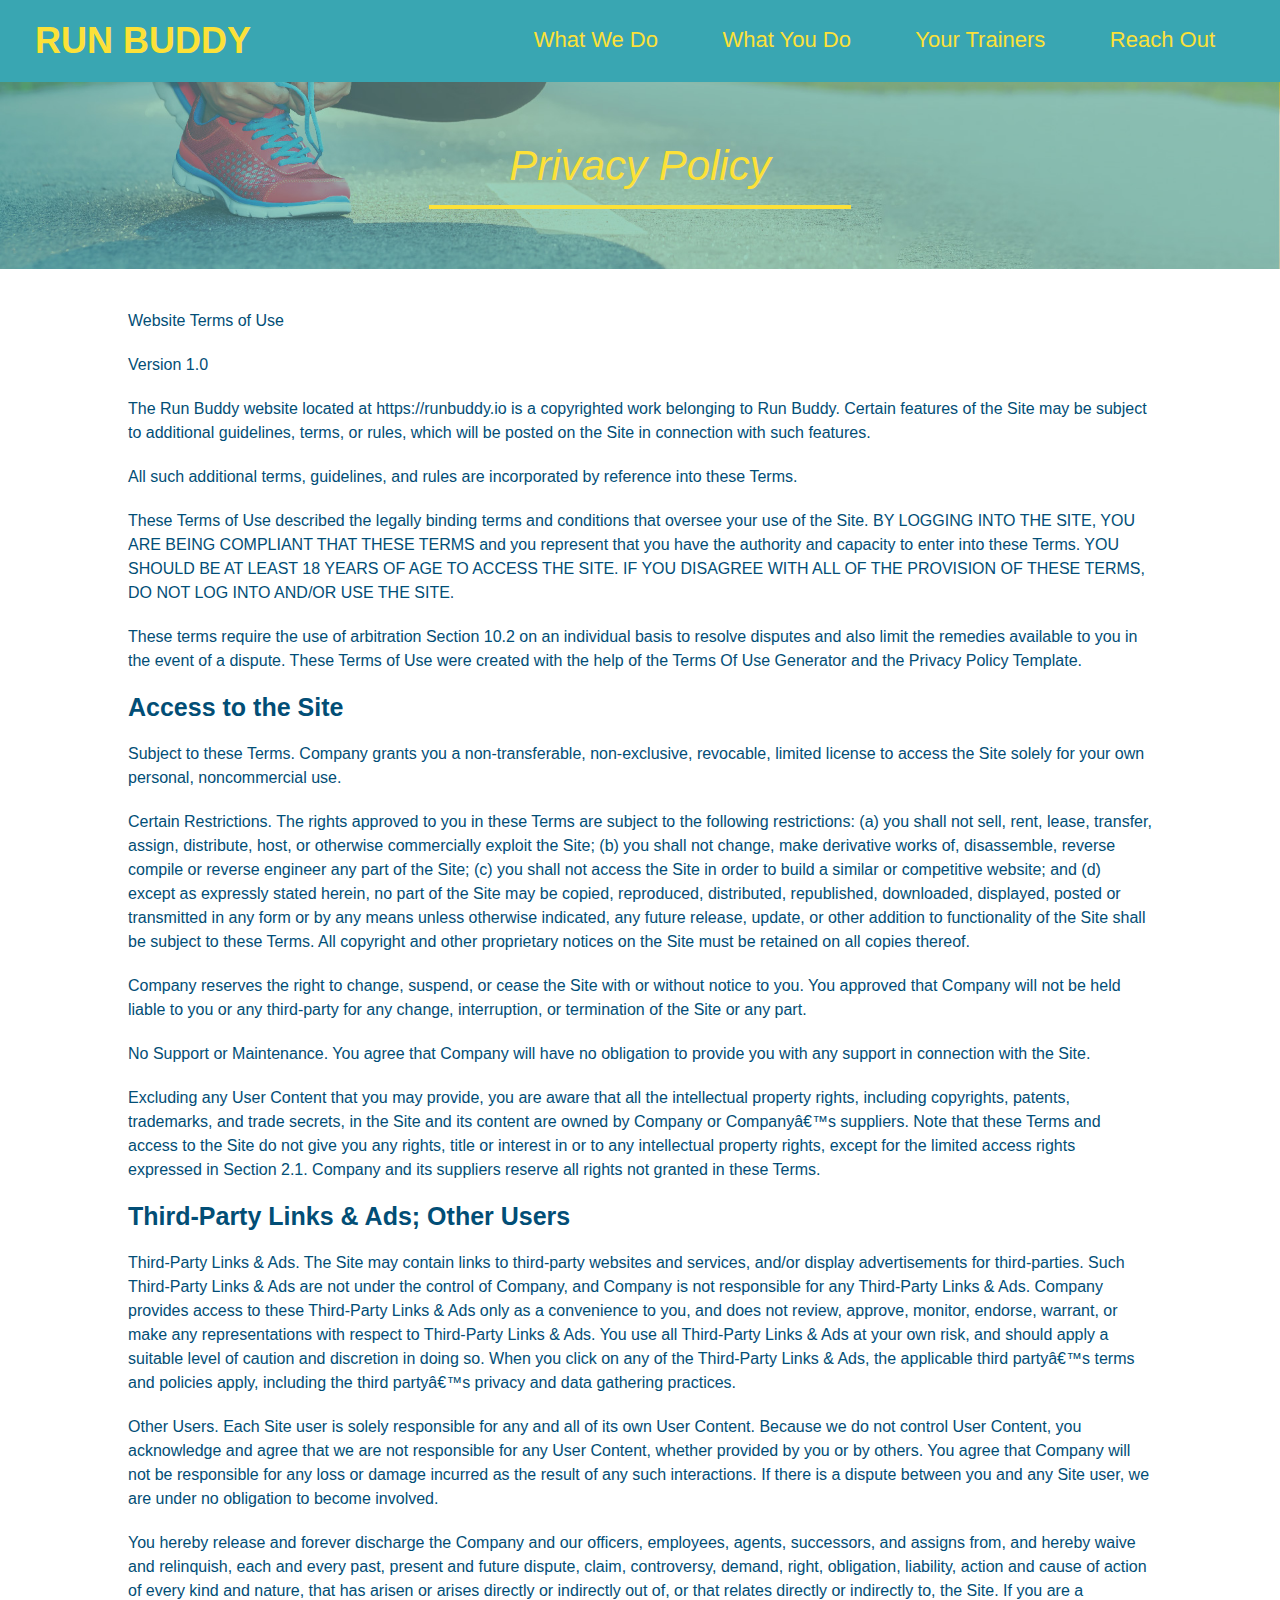
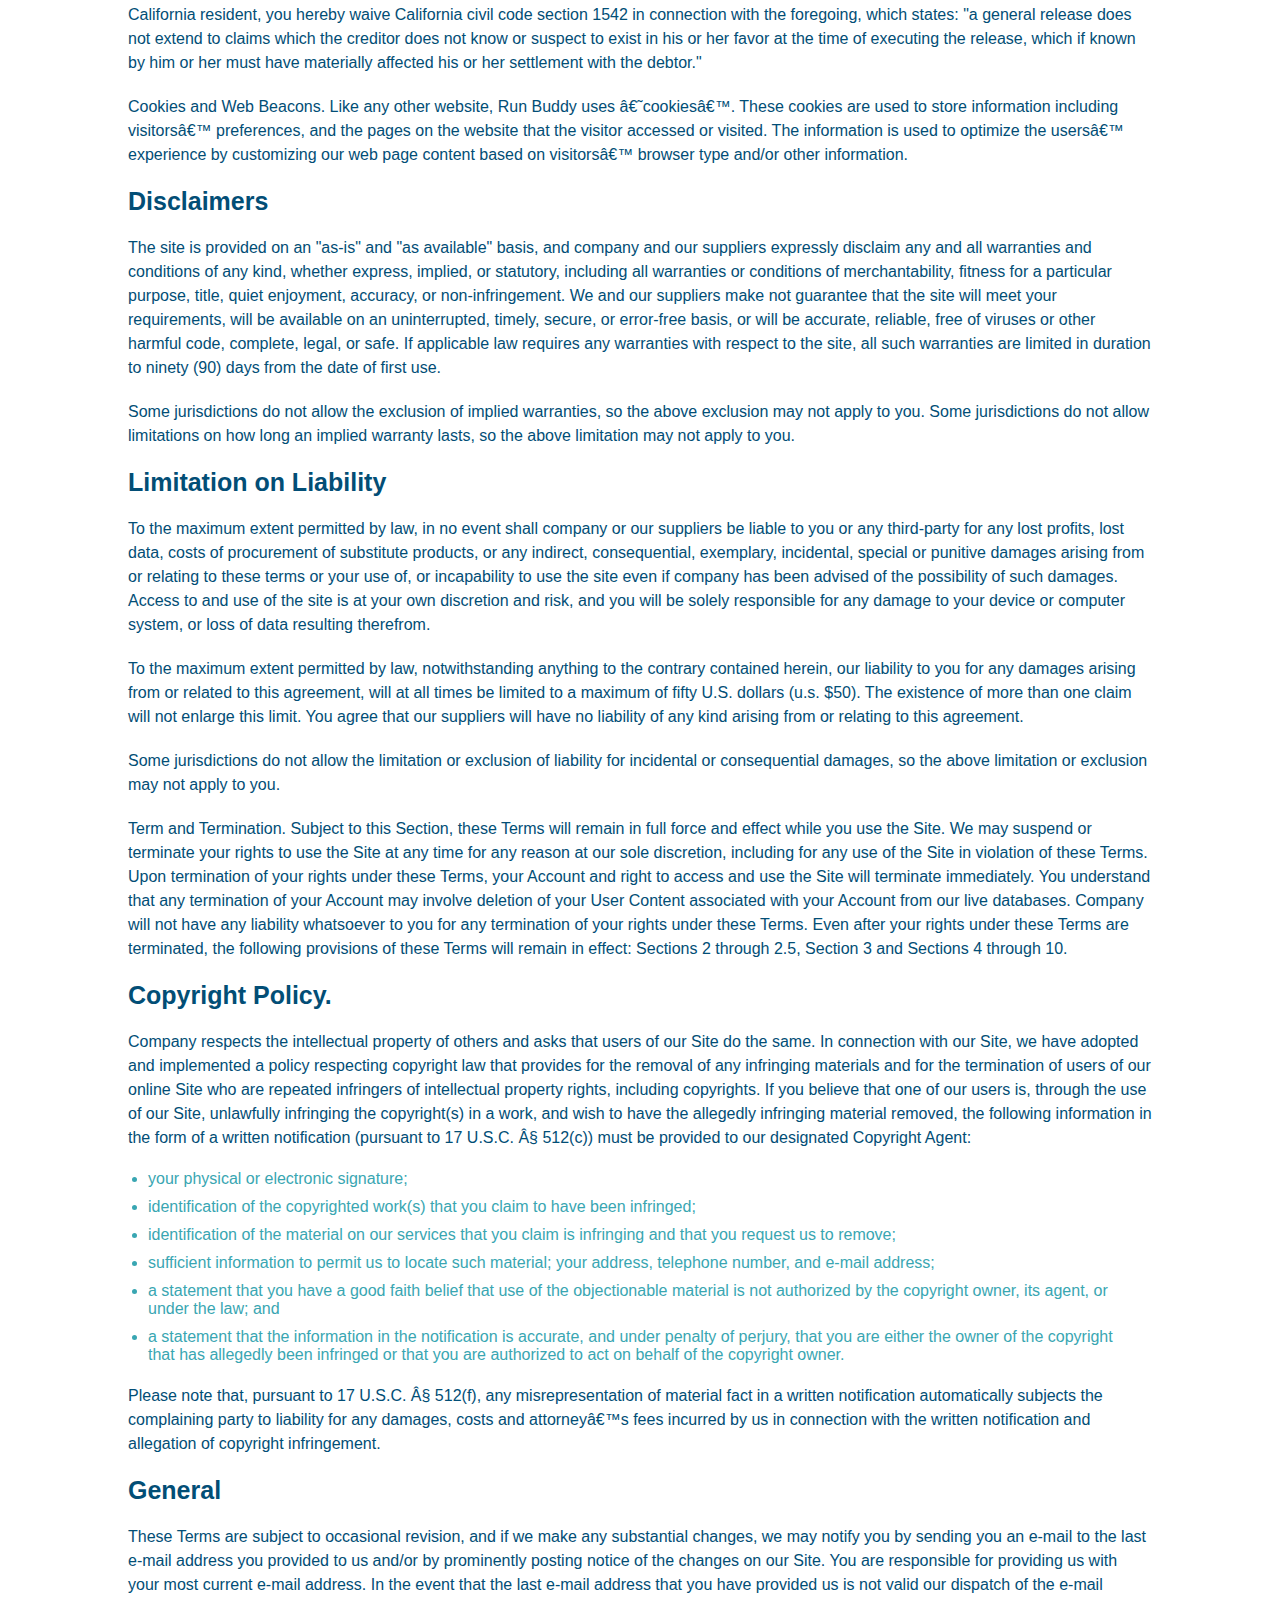
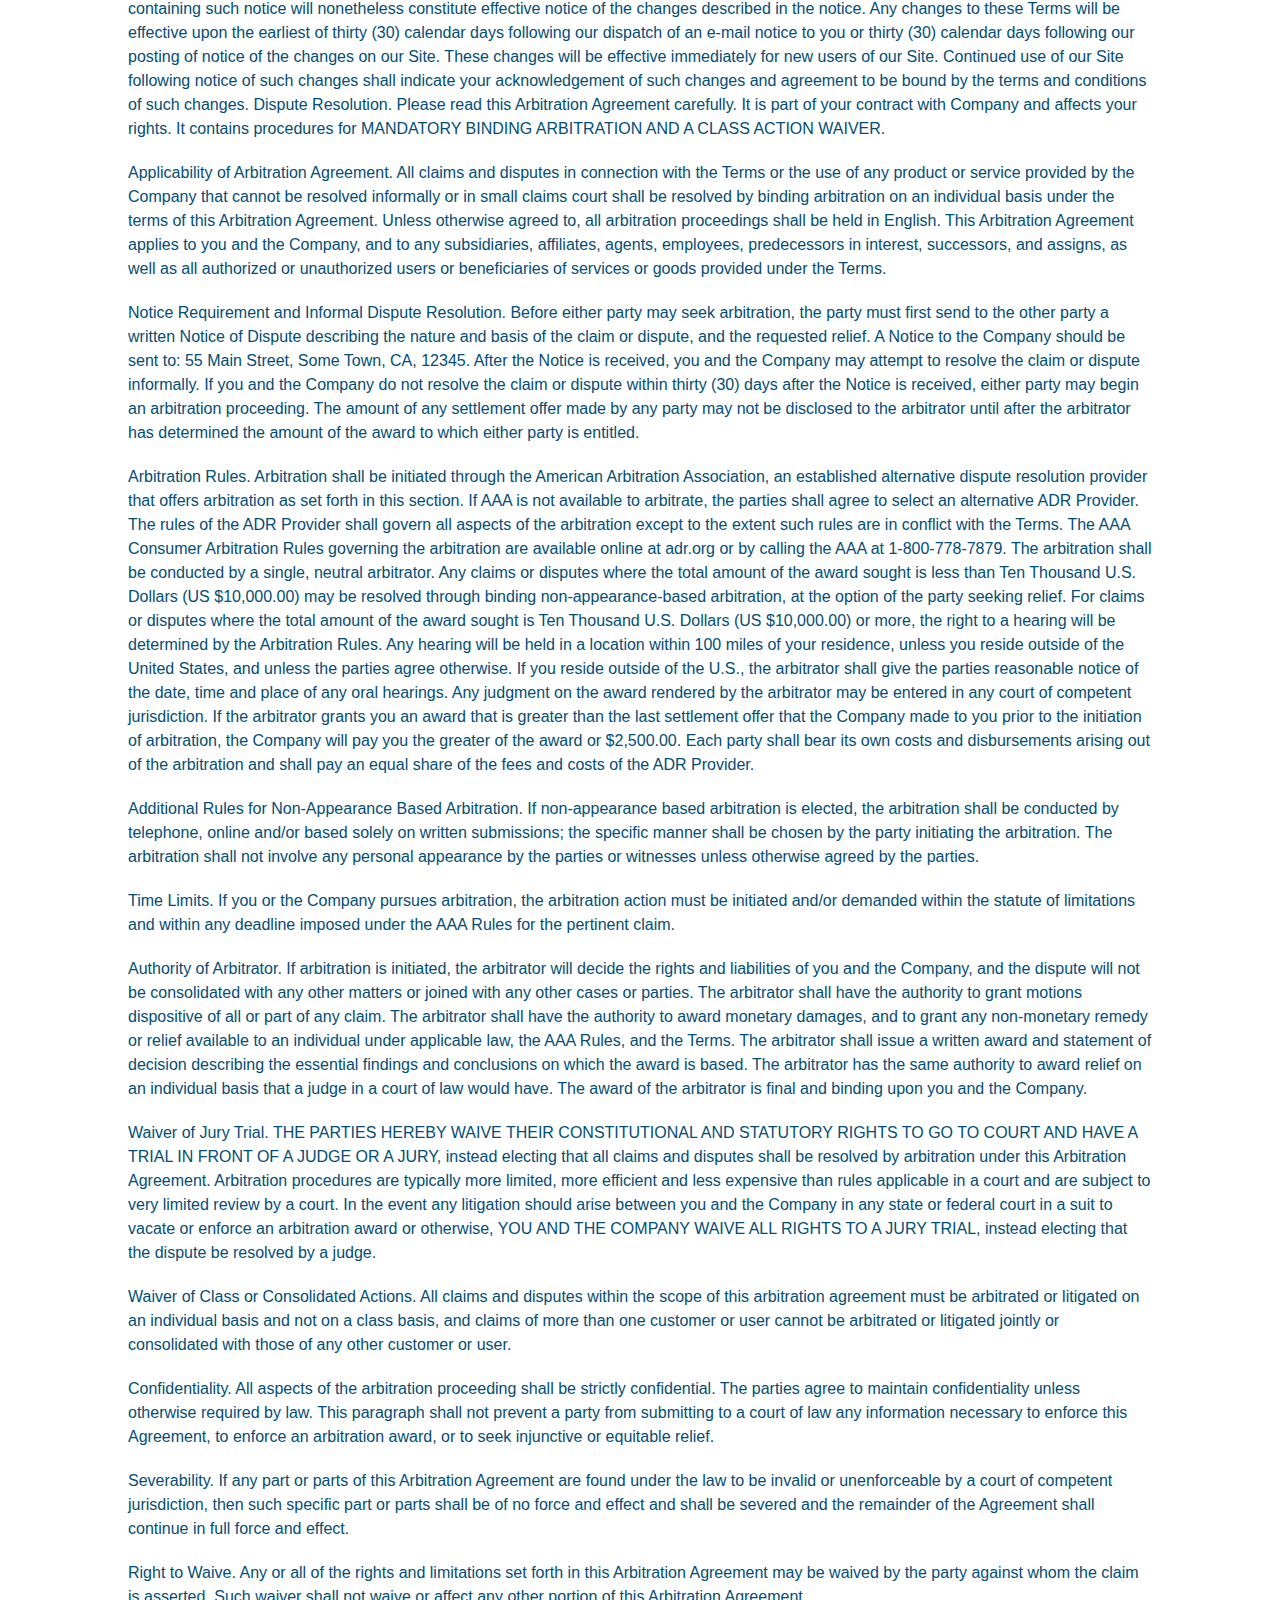
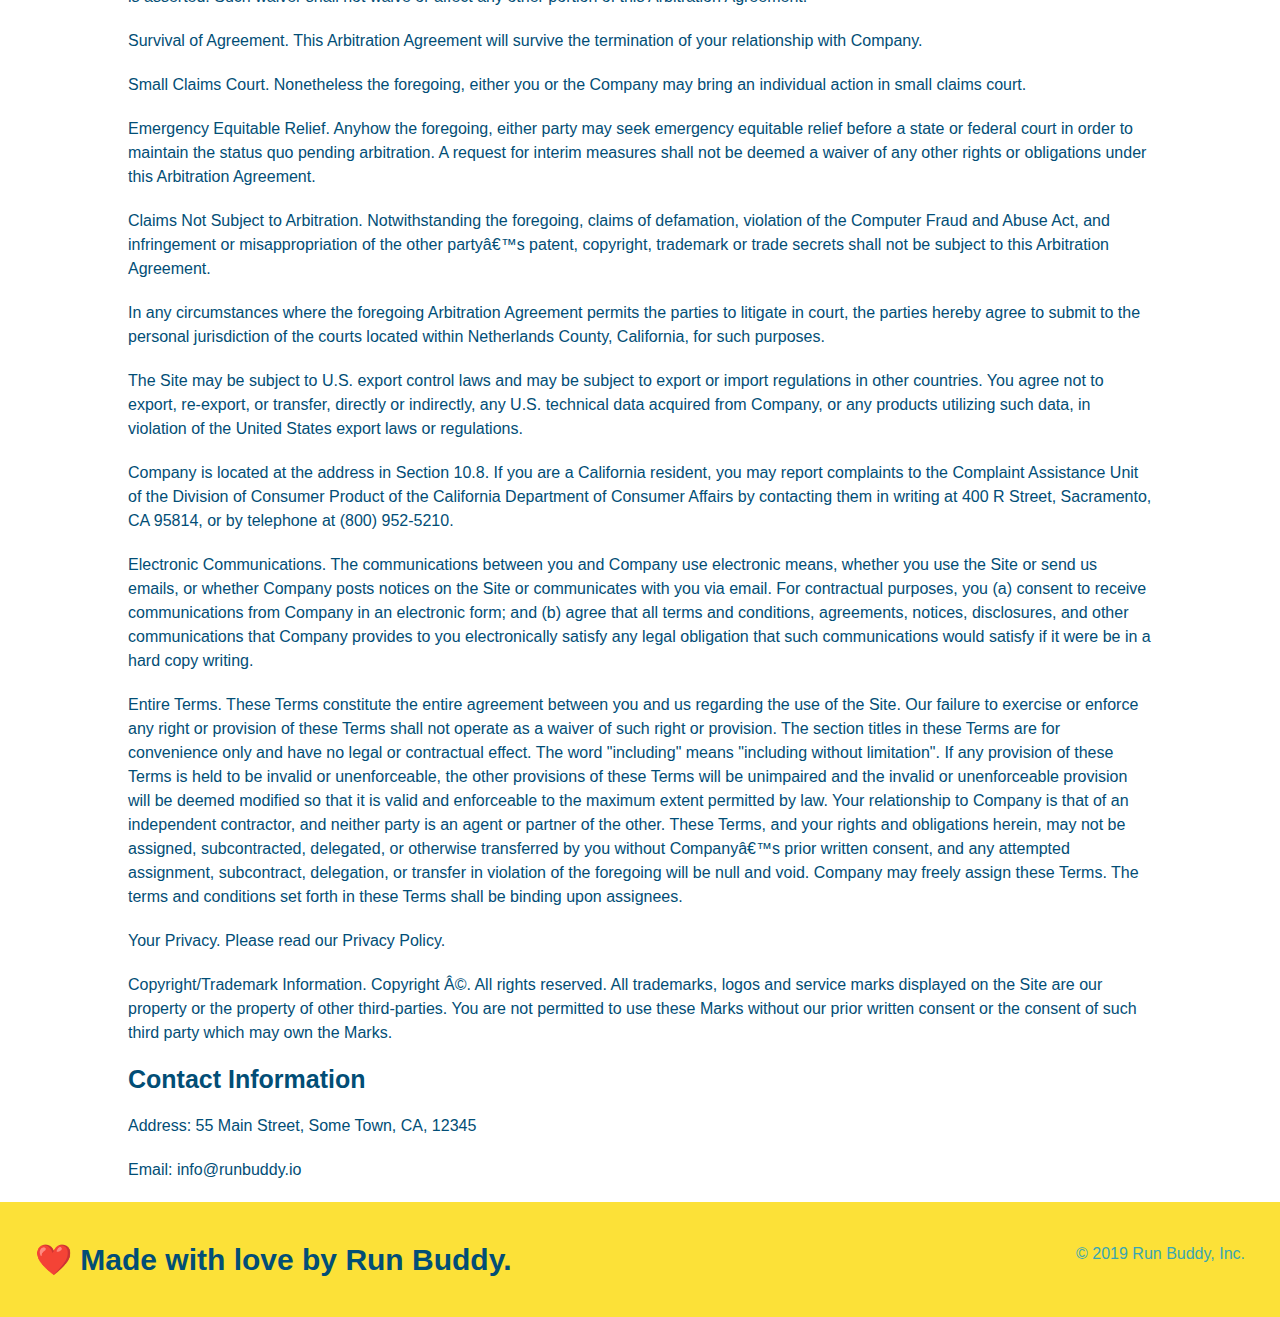
==== privacy-policy.html @ 1a127cd7 "project update with second page and style sheet" ====
<!DOCTYPE html>
<html lang="en">
  <head>
    <meta charset="UTF-8" />
    <title>Privacy Policy - Run Buddy</title>
    <link rel="stylesheet" href="./assets/css/style.css" />
    <link rel="stylesheet" href="./assets/css/secondary-style.css" />
  </head>
  <body>
    <!-- Header -->
    <header>
        <h1>
            <a href="/">RUN BUDDY</a>
        </h1>
        <nav>
          <ul>
            <li>
              <a href="./index.html#what-we-do">What We Do</a>
            </li>
            <li>
              <a href="./index.html#what-you-do">What You Do</a>
            </li>
            <li>
              <a href="./index.html#your-trainers">Your Trainers</a>
            </li>
            <li>
              <a href="./index.html#reach-out">Reach Out</a>
            </li>
          </ul>
        </nav>
    </header>
    <section class="hero">
        <h2 class="page-title">
            Privacy Policy
        </h2>
    </section>
    <article class="secondary-content">
        
      <p>
        Website Terms of Use
      </p>

      <p>
        Version 1.0
      </p>

      <p>
        The Run Buddy website located at https://runbuddy.io is a copyrighted work belonging to Run Buddy. Certain
        features of the Site may be subject to additional guidelines, terms, or rules, which will be posted on the Site
        in connection with such features.
      </p>

      <p>
        All such additional terms, guidelines, and rules are incorporated by reference into these Terms.
      </p>

      <p>
        These Terms of Use described the legally binding terms and conditions that oversee your use of the Site. BY
        LOGGING INTO THE SITE, YOU ARE BEING COMPLIANT THAT THESE TERMS and you represent that you have the authority
        and capacity to enter into these Terms. YOU SHOULD BE AT LEAST 18 YEARS OF AGE TO ACCESS THE SITE. IF YOU
        DISAGREE WITH ALL OF THE PROVISION OF THESE TERMS, DO NOT LOG INTO AND/OR USE THE SITE.
      </p>

      <p>
        These terms require the use of arbitration Section 10.2 on an individual basis to resolve disputes and also
        limit the remedies available to you in the event of a dispute. These Terms of Use were created with the help of
        the Terms Of Use Generator and the Privacy Policy Template.
      </p>

      <h3>
        Access to the Site
      </h3>

      <p>
        Subject to these Terms. Company grants you a non-transferable, non-exclusive, revocable, limited license to
        access the Site solely for your own personal, noncommercial use.
      </p>

      <p>
        Certain Restrictions. The rights approved to you in these Terms are subject to the following restrictions: (a)
        you shall not sell, rent, lease, transfer, assign, distribute, host, or otherwise commercially exploit the Site;
        (b) you shall not change, make derivative works of, disassemble, reverse compile or reverse engineer any part of
        the Site; (c) you shall not access the Site in order to build a similar or competitive website; and (d) except
        as expressly stated herein, no part of the Site may be copied, reproduced, distributed, republished, downloaded,
        displayed, posted or transmitted in any form or by any means unless otherwise indicated, any future release,
        update, or other addition to functionality of the Site shall be subject to these Terms. All copyright and other
        proprietary notices on the Site must be retained on all copies thereof.
      </p>

      <p>
        Company reserves the right to change, suspend, or cease the Site with or without notice to you. You approved
        that Company will not be held liable to you or any third-party for any change, interruption, or termination of
        the Site or any part.
      </p>

      <p>
        No Support or Maintenance. You agree that Company will have no obligation to provide you with any support in
        connection with the Site.
      </p>

      <p>
        Excluding any User Content that you may provide, you are aware that all the intellectual property rights,
        including copyrights, patents, trademarks, and trade secrets, in the Site and its content are owned by Company
        or Companyâ€™s suppliers. Note that these Terms and access to the Site do not give you any rights, title or
        interest in or to any intellectual property rights, except for the limited access rights expressed in Section
        2.1. Company and its suppliers reserve all rights not granted in these Terms.
      </p>

      <h3>
        Third-Party Links & Ads; Other Users
      </h3>

      <p>
        Third-Party Links & Ads. The Site may contain links to third-party websites and services, and/or display
        advertisements for third-parties. Such Third-Party Links & Ads are not under the control of Company, and Company
        is not responsible for any Third-Party Links & Ads. Company provides access to these Third-Party Links & Ads
        only as a convenience to you, and does not review, approve, monitor, endorse, warrant, or make any
        representations with respect to Third-Party Links & Ads. You use all Third-Party Links & Ads at your own risk,
        and should apply a suitable level of caution and discretion in doing so. When you click on any of the
        Third-Party Links & Ads, the applicable third partyâ€™s terms and policies apply, including the third partyâ€™s
        privacy and data gathering practices.
      </p>

      <p>
        Other Users. Each Site user is solely responsible for any and all of its own User Content. Because we do not
        control User Content, you acknowledge and agree that we are not responsible for any User Content, whether
        provided by you or by others. You agree that Company will not be responsible for any loss or damage incurred as
        the result of any such interactions. If there is a dispute between you and any Site user, we are under no
        obligation to become involved.
      </p>

      <p>
        You hereby release and forever discharge the Company and our officers, employees, agents, successors, and
        assigns from, and hereby waive and relinquish, each and every past, present and future dispute, claim,
        controversy, demand, right, obligation, liability, action and cause of action of every kind and nature, that has
        arisen or arises directly or indirectly out of, or that relates directly or indirectly to, the Site. If you are
        a California resident, you hereby waive California civil code section 1542 in connection with the foregoing,
        which states: "a general release does not extend to claims which the creditor does not know or suspect to exist
        in his or her favor at the time of executing the release, which if known by him or her must have materially
        affected his or her settlement with the debtor."
      </p>

      <p>
        Cookies and Web Beacons. Like any other website, Run Buddy uses â€˜cookiesâ€™. These cookies are used to store
        information including visitorsâ€™ preferences, and the pages on the website that the visitor accessed or visited.
        The information is used to optimize the usersâ€™ experience by customizing our web page content based on visitorsâ€™
        browser type and/or other information.
      </p>

      <h3>
        Disclaimers
      </h3>

      <p>
        The site is provided on an "as-is" and "as available" basis, and company and our suppliers expressly disclaim
        any and all warranties and conditions of any kind, whether express, implied, or statutory, including all
        warranties or conditions of merchantability, fitness for a particular purpose, title, quiet enjoyment, accuracy,
        or non-infringement. We and our suppliers make not guarantee that the site will meet your requirements, will be
        available on an uninterrupted, timely, secure, or error-free basis, or will be accurate, reliable, free of
        viruses or other harmful code, complete, legal, or safe. If applicable law requires any warranties with respect
        to the site, all such warranties are limited in duration to ninety (90) days from the date of first use.
      </p>

      <p>
        Some jurisdictions do not allow the exclusion of implied warranties, so the above exclusion may not apply to
        you. Some jurisdictions do not allow limitations on how long an implied warranty lasts, so the above limitation
        may not apply to you.
      </p>

      <h3>
        Limitation on Liability
      </h3>

      <p>
        To the maximum extent permitted by law, in no event shall company or our suppliers be liable to you or any
        third-party for any lost profits, lost data, costs of procurement of substitute products, or any indirect,
        consequential, exemplary, incidental, special or punitive damages arising from or relating to these terms or
        your use of, or incapability to use the site even if company has been advised of the possibility of such
        damages. Access to and use of the site is at your own discretion and risk, and you will be solely responsible
        for any damage to your device or computer system, or loss of data resulting therefrom.
      </p>

      <p>
        To the maximum extent permitted by law, notwithstanding anything to the contrary contained herein, our liability
        to you for any damages arising from or related to this agreement, will at all times be limited to a maximum of
        fifty U.S. dollars (u.s. $50). The existence of more than one claim will not enlarge this limit. You agree that
        our suppliers will have no liability of any kind arising from or relating to this agreement.
      </p>

      <p>
        Some jurisdictions do not allow the limitation or exclusion of liability for incidental or consequential
        damages, so the above limitation or exclusion may not apply to you.
      </p>

      <p>
        Term and Termination. Subject to this Section, these Terms will remain in full force and effect while you use
        the Site. We may suspend or terminate your rights to use the Site at any time for any reason at our sole
        discretion, including for any use of the Site in violation of these Terms. Upon termination of your rights under
        these Terms, your Account and right to access and use the Site will terminate immediately. You understand that
        any termination of your Account may involve deletion of your User Content associated with your Account from our
        live databases. Company will not have any liability whatsoever to you for any termination of your rights under
        these Terms. Even after your rights under these Terms are terminated, the following provisions of these Terms
        will remain in effect: Sections 2 through 2.5, Section 3 and Sections 4 through 10.
      </p>

      <h3>
        Copyright Policy.
      </h3>

      <p>
        Company respects the intellectual property of others and asks that users of our Site do the same. In connection
        with our Site, we have adopted and implemented a policy respecting copyright law that provides for the removal
        of any infringing materials and for the termination of users of our online Site who are repeated infringers of
        intellectual property rights, including copyrights. If you believe that one of our users is, through the use of
        our Site, unlawfully infringing the copyright(s) in a work, and wish to have the allegedly infringing material
        removed, the following information in the form of a written notification (pursuant to 17 U.S.C. Â§ 512(c)) must
        be provided to our designated Copyright Agent:
      </p>

      <ul>
        <li>
          your physical or electronic signature;
        </li>
        <li>
          identification of the copyrighted work(s) that you claim to have been infringed;
        </li>
        <li>
          identification of the material on our services that you claim is infringing and that you request us to remove;
        </li>
        <li>
          sufficient information to permit us to locate such material; your address, telephone number, and e-mail
          address;
        </li>
        <li>
          a statement that you have a good faith belief that use of the objectionable material is not authorized by the
          copyright owner, its agent, or under the law; and
        </li>
        <li>
          a statement that the information in the notification is accurate, and under penalty of perjury, that you are
          either the owner of the copyright that has allegedly been infringed or that you are authorized to act on
          behalf of the copyright owner.
        </li>
      </ul>

      <p>
        Please note that, pursuant to 17 U.S.C. Â§ 512(f), any misrepresentation of material fact in a written
        notification automatically subjects the complaining party to liability for any damages, costs and attorneyâ€™s
        fees incurred by us in connection with the written notification and allegation of copyright infringement.
      </p>

      <h3>
        General
      </h3>

      <p>
        These Terms are subject to occasional revision, and if we make any substantial changes, we may notify you by
        sending you an e-mail to the last e-mail address you provided to us and/or by prominently posting notice of the
        changes on our Site. You are responsible for providing us with your most current e-mail address. In the event
        that the last e-mail address that you have provided us is not valid our dispatch of the e-mail containing such
        notice will nonetheless constitute effective notice of the changes described in the notice. Any changes to these
        Terms will be effective upon the earliest of thirty (30) calendar days following our dispatch of an e-mail
        notice to you or thirty (30) calendar days following our posting of notice of the changes on our Site. These
        changes will be effective immediately for new users of our Site. Continued use of our Site following notice of
        such changes shall indicate your acknowledgement of such changes and agreement to be bound by the terms and
        conditions of such changes. Dispute Resolution. Please read this Arbitration Agreement carefully. It is part of
        your contract with Company and affects your rights. It contains procedures for MANDATORY BINDING ARBITRATION AND
        A CLASS ACTION WAIVER.
      </p>

      <p>
        Applicability of Arbitration Agreement. All claims and disputes in connection with the Terms or the use of any
        product or service provided by the Company that cannot be resolved informally or in small claims court shall be
        resolved by binding arbitration on an individual basis under the terms of this Arbitration Agreement. Unless
        otherwise agreed to, all arbitration proceedings shall be held in English. This Arbitration Agreement applies to
        you and the Company, and to any subsidiaries, affiliates, agents, employees, predecessors in interest,
        successors, and assigns, as well as all authorized or unauthorized users or beneficiaries of services or goods
        provided under the Terms.
      </p>

      <p>
        Notice Requirement and Informal Dispute Resolution. Before either party may seek arbitration, the party must
        first send to the other party a written Notice of Dispute describing the nature and basis of the claim or
        dispute, and the requested relief. A Notice to the Company should be sent to: 55 Main Street, Some Town, CA,
        12345. After the Notice is received, you and the Company may attempt to resolve the claim or dispute informally.
        If you and the Company do not resolve the claim or dispute within thirty (30) days after the Notice is received,
        either party may begin an arbitration proceeding. The amount of any settlement offer made by any party may not
        be disclosed to the arbitrator until after the arbitrator has determined the amount of the award to which either
        party is entitled.
      </p>

      <p>
        Arbitration Rules. Arbitration shall be initiated through the American Arbitration Association, an established
        alternative dispute resolution provider that offers arbitration as set forth in this section. If AAA is not
        available to arbitrate, the parties shall agree to select an alternative ADR Provider. The rules of the ADR
        Provider shall govern all aspects of the arbitration except to the extent such rules are in conflict with the
        Terms. The AAA Consumer Arbitration Rules governing the arbitration are available online at adr.org or by
        calling the AAA at 1-800-778-7879. The arbitration shall be conducted by a single, neutral arbitrator. Any
        claims or disputes where the total amount of the award sought is less than Ten Thousand U.S. Dollars (US
        $10,000.00) may be resolved through binding non-appearance-based arbitration, at the option of the party seeking
        relief. For claims or disputes where the total amount of the award sought is Ten Thousand U.S. Dollars (US
        $10,000.00) or more, the right to a hearing will be determined by the Arbitration Rules. Any hearing will be
        held in a location within 100 miles of your residence, unless you reside outside of the United States, and
        unless the parties agree otherwise. If you reside outside of the U.S., the arbitrator shall give the parties
        reasonable notice of the date, time and place of any oral hearings. Any judgment on the award rendered by the
        arbitrator may be entered in any court of competent jurisdiction. If the arbitrator grants you an award that is
        greater than the last settlement offer that the Company made to you prior to the initiation of arbitration, the
        Company will pay you the greater of the award or $2,500.00. Each party shall bear its own costs and
        disbursements arising out of the arbitration and shall pay an equal share of the fees and costs of the ADR
        Provider.
      </p>

      <p>
        Additional Rules for Non-Appearance Based Arbitration. If non-appearance based arbitration is elected, the
        arbitration shall be conducted by telephone, online and/or based solely on written submissions; the specific
        manner shall be chosen by the party initiating the arbitration. The arbitration shall not involve any personal
        appearance by the parties or witnesses unless otherwise agreed by the parties.
      </p>

      <p>
        Time Limits. If you or the Company pursues arbitration, the arbitration action must be initiated and/or demanded
        within the statute of limitations and within any deadline imposed under the AAA Rules for the pertinent claim.
      </p>

      <p>
        Authority of Arbitrator. If arbitration is initiated, the arbitrator will decide the rights and liabilities of
        you and the Company, and the dispute will not be consolidated with any other matters or joined with any other
        cases or parties. The arbitrator shall have the authority to grant motions dispositive of all or part of any
        claim. The arbitrator shall have the authority to award monetary damages, and to grant any non-monetary remedy
        or relief available to an individual under applicable law, the AAA Rules, and the Terms. The arbitrator shall
        issue a written award and statement of decision describing the essential findings and conclusions on which the
        award is based. The arbitrator has the same authority to award relief on an individual basis that a judge in a
        court of law would have. The award of the arbitrator is final and binding upon you and the Company.
      </p>

      <p>
        Waiver of Jury Trial. THE PARTIES HEREBY WAIVE THEIR CONSTITUTIONAL AND STATUTORY RIGHTS TO GO TO COURT AND HAVE
        A TRIAL IN FRONT OF A JUDGE OR A JURY, instead electing that all claims and disputes shall be resolved by
        arbitration under this Arbitration Agreement. Arbitration procedures are typically more limited, more efficient
        and less expensive than rules applicable in a court and are subject to very limited review by a court. In the
        event any litigation should arise between you and the Company in any state or federal court in a suit to vacate
        or enforce an arbitration award or otherwise, YOU AND THE COMPANY WAIVE ALL RIGHTS TO A JURY TRIAL, instead
        electing that the dispute be resolved by a judge.
      </p>

      <p>
        Waiver of Class or Consolidated Actions. All claims and disputes within the scope of this arbitration agreement
        must be arbitrated or litigated on an individual basis and not on a class basis, and claims of more than one
        customer or user cannot be arbitrated or litigated jointly or consolidated with those of any other customer or
        user.
      </p>

      <p>
        Confidentiality. All aspects of the arbitration proceeding shall be strictly confidential. The parties agree to
        maintain confidentiality unless otherwise required by law. This paragraph shall not prevent a party from
        submitting to a court of law any information necessary to enforce this Agreement, to enforce an arbitration
        award, or to seek injunctive or equitable relief.
      </p>

      <p>
        Severability. If any part or parts of this Arbitration Agreement are found under the law to be invalid or
        unenforceable by a court of competent jurisdiction, then such specific part or parts shall be of no force and
        effect and shall be severed and the remainder of the Agreement shall continue in full force and effect.
      </p>

      <p>
        Right to Waive. Any or all of the rights and limitations set forth in this Arbitration Agreement may be waived
        by the party against whom the claim is asserted. Such waiver shall not waive or affect any other portion of this
        Arbitration Agreement.
      </p>

      <p>
        Survival of Agreement. This Arbitration Agreement will survive the termination of your relationship with
        Company.
      </p>

      <p>
        Small Claims Court. Nonetheless the foregoing, either you or the Company may bring an individual action in small
        claims court.
      </p>

      <p>
        Emergency Equitable Relief. Anyhow the foregoing, either party may seek emergency equitable relief before a
        state or federal court in order to maintain the status quo pending arbitration. A request for interim measures
        shall not be deemed a waiver of any other rights or obligations under this Arbitration Agreement.
      </p>

      <p>
        Claims Not Subject to Arbitration. Notwithstanding the foregoing, claims of defamation, violation of the
        Computer Fraud and Abuse Act, and infringement or misappropriation of the other partyâ€™s patent, copyright,
        trademark or trade secrets shall not be subject to this Arbitration Agreement.
      </p>

      <p>
        In any circumstances where the foregoing Arbitration Agreement permits the parties to litigate in court, the
        parties hereby agree to submit to the personal jurisdiction of the courts located within Netherlands County,
        California, for such purposes.
      </p>

      <p>
        The Site may be subject to U.S. export control laws and may be subject to export or import regulations in other
        countries. You agree not to export, re-export, or transfer, directly or indirectly, any U.S. technical data
        acquired from Company, or any products utilizing such data, in violation of the United States export laws or
        regulations.
      </p>

      <p>
        Company is located at the address in Section 10.8. If you are a California resident, you may report complaints
        to the Complaint Assistance Unit of the Division of Consumer Product of the California Department of Consumer
        Affairs by contacting them in writing at 400 R Street, Sacramento, CA 95814, or by telephone at (800) 952-5210.
      </p>

      <p>
        Electronic Communications. The communications between you and Company use electronic means, whether you use the
        Site or send us emails, or whether Company posts notices on the Site or communicates with you via email. For
        contractual purposes, you (a) consent to receive communications from Company in an electronic form; and (b)
        agree that all terms and conditions, agreements, notices, disclosures, and other communications that Company
        provides to you electronically satisfy any legal obligation that such communications would satisfy if it were be
        in a hard copy writing.
      </p>

      <p>
        Entire Terms. These Terms constitute the entire agreement between you and us regarding the use of the Site. Our
        failure to exercise or enforce any right or provision of these Terms shall not operate as a waiver of such right
        or provision. The section titles in these Terms are for convenience only and have no legal or contractual
        effect. The word "including" means "including without limitation". If any provision of these Terms is held to be
        invalid or unenforceable, the other provisions of these Terms will be unimpaired and the invalid or
        unenforceable provision will be deemed modified so that it is valid and enforceable to the maximum extent
        permitted by law. Your relationship to Company is that of an independent contractor, and neither party is an
        agent or partner of the other. These Terms, and your rights and obligations herein, may not be assigned,
        subcontracted, delegated, or otherwise transferred by you without Companyâ€™s prior written consent, and any
        attempted assignment, subcontract, delegation, or transfer in violation of the foregoing will be null and void.
        Company may freely assign these Terms. The terms and conditions set forth in these Terms shall be binding upon
        assignees.
      </p>

      <p>
        Your Privacy. Please read our Privacy Policy.
      </p>

      <p>
        Copyright/Trademark Information. Copyright Â©. All rights reserved. All trademarks, logos and service marks
        displayed on the Site are our property or the property of other third-parties. You are not permitted to use
        these Marks without our prior written consent or the consent of such third party which may own the Marks.
      </p>

      <h3>
        Contact Information
      </h3>

      <p>
        Address: 55 Main Street, Some Town, CA, 12345
      </p>

      <p>
        Email: info@runbuddy.io
      </p>

    </article>
    <!-- footer -->
    <footer>
        <h2>❤️ Made with love by Run Buddy.</h2>
        <div>
            &copy; 2019 Run Buddy, Inc.
        </div>
    </footer>  
  </body>
</html>
---- assets/css/style.css ----
* {
    margin: 0;
    padding: 0;
    box-sizing: border-box;
}
/* apply styles to <body> */
body {
    color: #39a6b2;
    font-family: Helvetica, Arial, sans-serif;
}
/* apply styles to <header> */
header {
    padding-top: 20px;
    padding-bottom: 20px;
    padding-left: 35px;
    padding-right: 35px;
    background-color: #39a6b2;
  }
  /* apply styles to header h1 */
  header h1 {
      font-weight: bold;
      font-size: 36px;
      color: #fce138;
      margin: 0;
      display: inline;
  }
  /* apply styles to header link */
  header a {
      text-decoration: none;
      color: #fce138;
  }
  /* apply styles to header nav */
  header nav {
      float: right;
      margin-top: 7px;
      margin-bottom: 7px;
      margin-left: 0px;
      margin-right: 0px;
  }
  /* apply styles to header nav list*/
  header nav ul li {
      display: inline;
  }
  /* apply styles to header nav text */
  header nav ul li a {
      margin-top: 0px;
      margin-bottom: 0px;
      margin-left: 30px;
      margin-right: 30px;
      font-weight: lighter;
      font-size: 22px;
  }
  /* apply styles to footer */
  footer {
      background: #fce138;
      width: 100%;
      padding-top: 40px;
      padding-bottom: 40px;
      padding-left: 35px;
      padding-right: 35px;
  }
  /* apply styles to footer h2 */
  footer h2 {
      display: inline;
      color: #024e76;
      font-size: 30px;
      margin: 0;
  }
  /* apply styles to footer div */
  footer div {
      float: right;
      line-height: 1.5;
      text-align: right;
  }
  /* apply styles to footer link */
  footer a {
      color: #024e76;
  }
  /* apply padding to all section elements */
  section {
      padding: 60px;
  }
  /* apply styles to hero */
  .hero {
      background-image: url("../images/hero-bg.jpg");
      height: 600px;
      background-size: cover;
      background-position: center;
      position: relative;
  }
  /* apply styles to hero-form */
  .hero-form {
      background-color: #fce138;
      padding: 20px;
      width: 500px;
      color: #024e76;
      border-style: solid;
      border-width: 3px;
      border-color: #024e76;
      position: absolute;
      bottom: 120px;
      right: 140px;
  }
  /* apply styles to h3 */
  h3 {
      margin: 0px;
      font-size: 25px;
  }
  /* apply styles to form body text */
  .hero-form p {
      margin-top: 5px;
      margin-bottom: 15px;
      margin-left: 0px;
      margin-right: 0px;
  }
  /* apply sytles to form input boxes */
  .form-input {
      border: 1px solid #024e76;
      display: block;
      padding-top: 7px;
      padding-bottom: 7px;
      padding-left: 15px;
      padding-right: 15px;
      font-size: 16px;
      color:#024e76;
      width: 100%;
      margin-bottom: 15px;
  }
  /*apply styles to form radio button selections */
  .hero-form label {
      margin-top: 0px;
      margin-bottom: 0px;
      margin-left: 5px;
      margin-right: 5px;
  }
  /*apply styles to form submit button */
  .hero-form button{
      background-color: #024e76;
      border: none;
      padding-top: 10px;
      padding-bottom: 10px;
      padding-left: 20px;
      padding-right: 20px;
      font-size: 16px;
      color: #fce138;
  }
  /* apply styles to what we do */
  .intro {
      text-align: center;
  }
  /* apply styles to what we do txt */
  .intro p {
      line-height: 1.7;
      color: #39a6b2;
      width: 80%;
      font-size: 20px;
      margin: 0 auto;
  }
  /* apply styles to what you do section */
  .steps {
      text-align: center;
      background: #fce138;
  }
  /* apply style to body content headers */
  .section-title {
      font-size: 55px;
      color: #024e76;
      margin-bottom: 35px;
      padding-top: 0px;
      padding-bottom: 20px;
      padding-left: 100px;
      padding-right: 100px;
      border-bottom: 3px;
      border-bottom: solid;
      display: inline-block;
  }
  /* apply style to border under content header what we do */
  .primary-border {
      border-color:#fce138;
  }
  /* apply style to border under content header what you do */
  .secondary-border {
      border-color: #39a6b2;
  }
  /* apply style to what you do section */
  .steps div {
      margin-bottom: 80px;
  }
  /* apply style to what you do icon */
  .steps img {
      width: 15%;
      margin-top: 10px;
      margin-bottom: 10px;
      margin-left: 0px;
      margin-right: 0px;
  }
  /* apply style to what you do header */
  .steps h3 {
      color: #024e76;
      font-size: 46px;
      margin-top: 10px;
  }
  /* apply style to what you do p txt */
  .steps p {
      color: #39a6b2;
      font-size: 23px;
  }
  /* apply style to span used in what you do header */
  .steps span {
      font-size: 38px;
  }
  /* apply styles to trainer bio section */
  .trainers {
      text-align: center;
  }
  /* apply styles to trainer article */
  .trainer {
      width 900px;
      margin-top: 0px;
      margin-bottom: 30px;
      margin-left: auto;
      margin-right: auto;
      background: #024e76;
      color: #fce138;
      overflow: auto;
  }
  /* apply styles to trainer image */
  .trainer img {
      width: 35%;
      float: left;
  }
  /* apply styles to trainer bio */
  .trainer-bio {
      padding: 35px;
      float: left;
      width: 65%;
  }
  /* applys style to override text alignment */
  .text-left {
      text-align: left;
  }
  /* applys style to override text alignment */
  .text-right {
      text-align: right;
  }
  /* apply style to trainer bio text */
  .trainer-bio h3 {
      font-size: 32px;
      margin-bottom: 8px;
  }
  /* apply style to trainer bio text */
  .trainer-bio h4 {
      font-weight: lighter;
      font-size: 26px;
      margin-bottom: 25px;
  }
  /* apply style to trainer bio text */
  .trainer-bio p {
      font-size: 17px;
      line-height: 1.3;
  }
  /* apply styles to reach out section */
  .contact {
      text-align: center;
      background: #024e76;
  }
  /* apply styles to reach out heading */
  .contact h2 {
      color: #fce138;
  }
  /* apply styles to the iframe in contact info */
  .contact-info iframe {
      width: 400px;
      height: 400px;
  }
  /* apply styles to the contact info second column */
  .contact-info div {
      width: 410px;
      display: inline-block;
      vertical-align: top;
      text-align: left;
      margin-top: 30px;
      margin-bottom: 0px;
      margin-left: 60px;
      margin-right: 0px;
      color: #ffffff;
  }
  /* apply style contact info head text */
  .contact-info h3 {
    color: #fce138;
    font-size: 32px;
  }
  /* apply style contact info p */
  .contact-info p, .contact-info address {
      margin-top: 20px;
      margin-bottom: 20px;
      margin-left: 0px;
      margin-right: 0px;
      line-height: 1.5;
      font-size: 20px;
      font-style: normal;
  }
  /* apply style contact info link */
  .contact-info a {
      color: #fce138;
  }
---- assets/css/secondary-style.css ----
/* control privacy page hero */
.hero {
    background-position: bottom;
    height: auto;
    text-align: center;
    margin-bottom: 40px;
  }
  /* hero text */
.page-title {
  color: #fce138;
  display: inline-block;
  border-bottom: 4px solid #fce138;
  padding-top: 0px;
  padding-bottom: 15px;
  padding-left: 80px;
  padding-right: 80px;
  font-weight: normal;
  font-size: 42px;
  font-style: italic;
}
/* body text */
.secondary-content {
  width: 80%;
  margin: 0 auto;
  color: #024e76;
}
/* body text titles */
.secondary-content h3 {
  font-size: 25px;
  margin-top: 20px;
  margin-bottom: 20px;
  margin-left: 0px;
  margin-right: 0px;
}
/* body text */
.secondary-content p {
  font-size: 16px;
  line-height: 1.5;
  margin-top: 20px;
  margin-bottom: 20px;
  margin-left: 0px;
  margin-right: 0px;
}
/* body list */
.secondary-content ul {
  margin-top: 15px;
  margin-bottom: 15px;
  margin-left: 20px;
  margin-right: 20px;
}
/* body list */
.secondary-content li {
  color: #39a6b2;
  margin-top: 10px;
  margin-bottom: 10px;
  margin-left: 0px;
  margin-right: 0px;
}
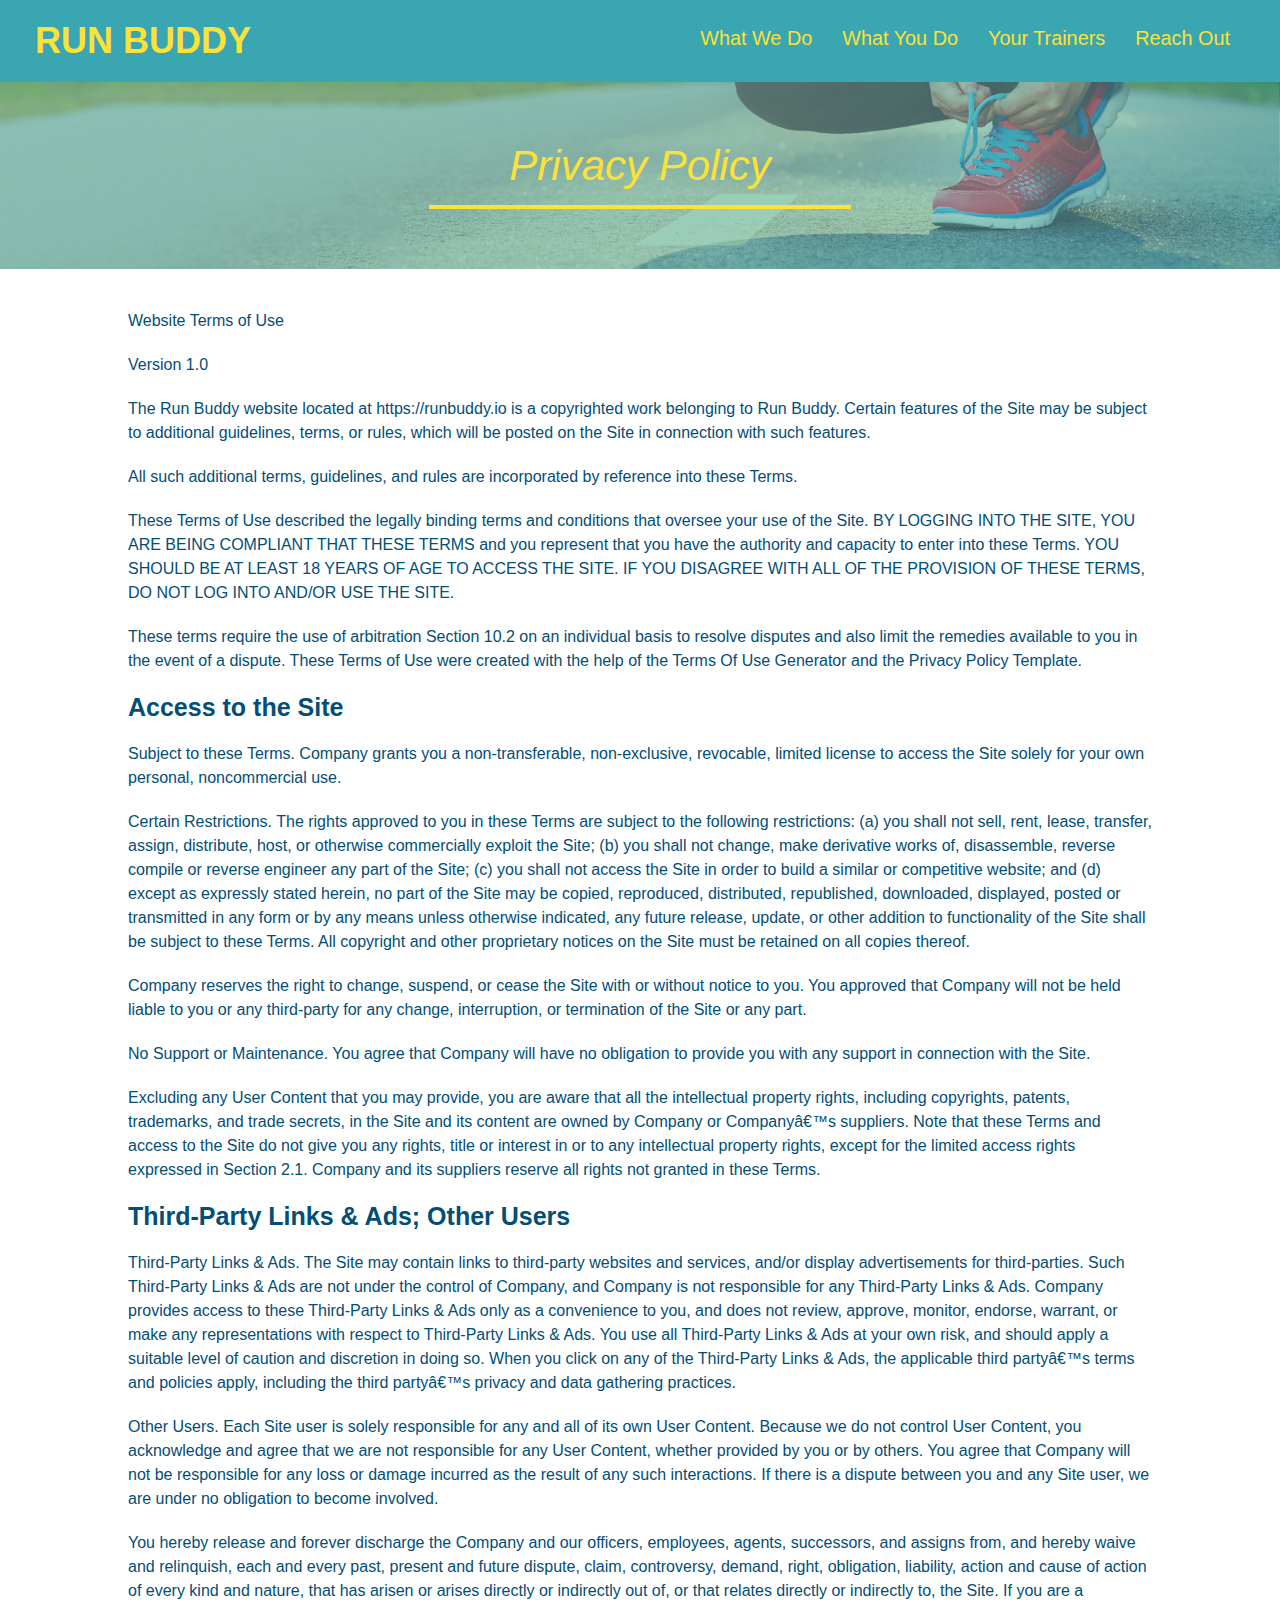
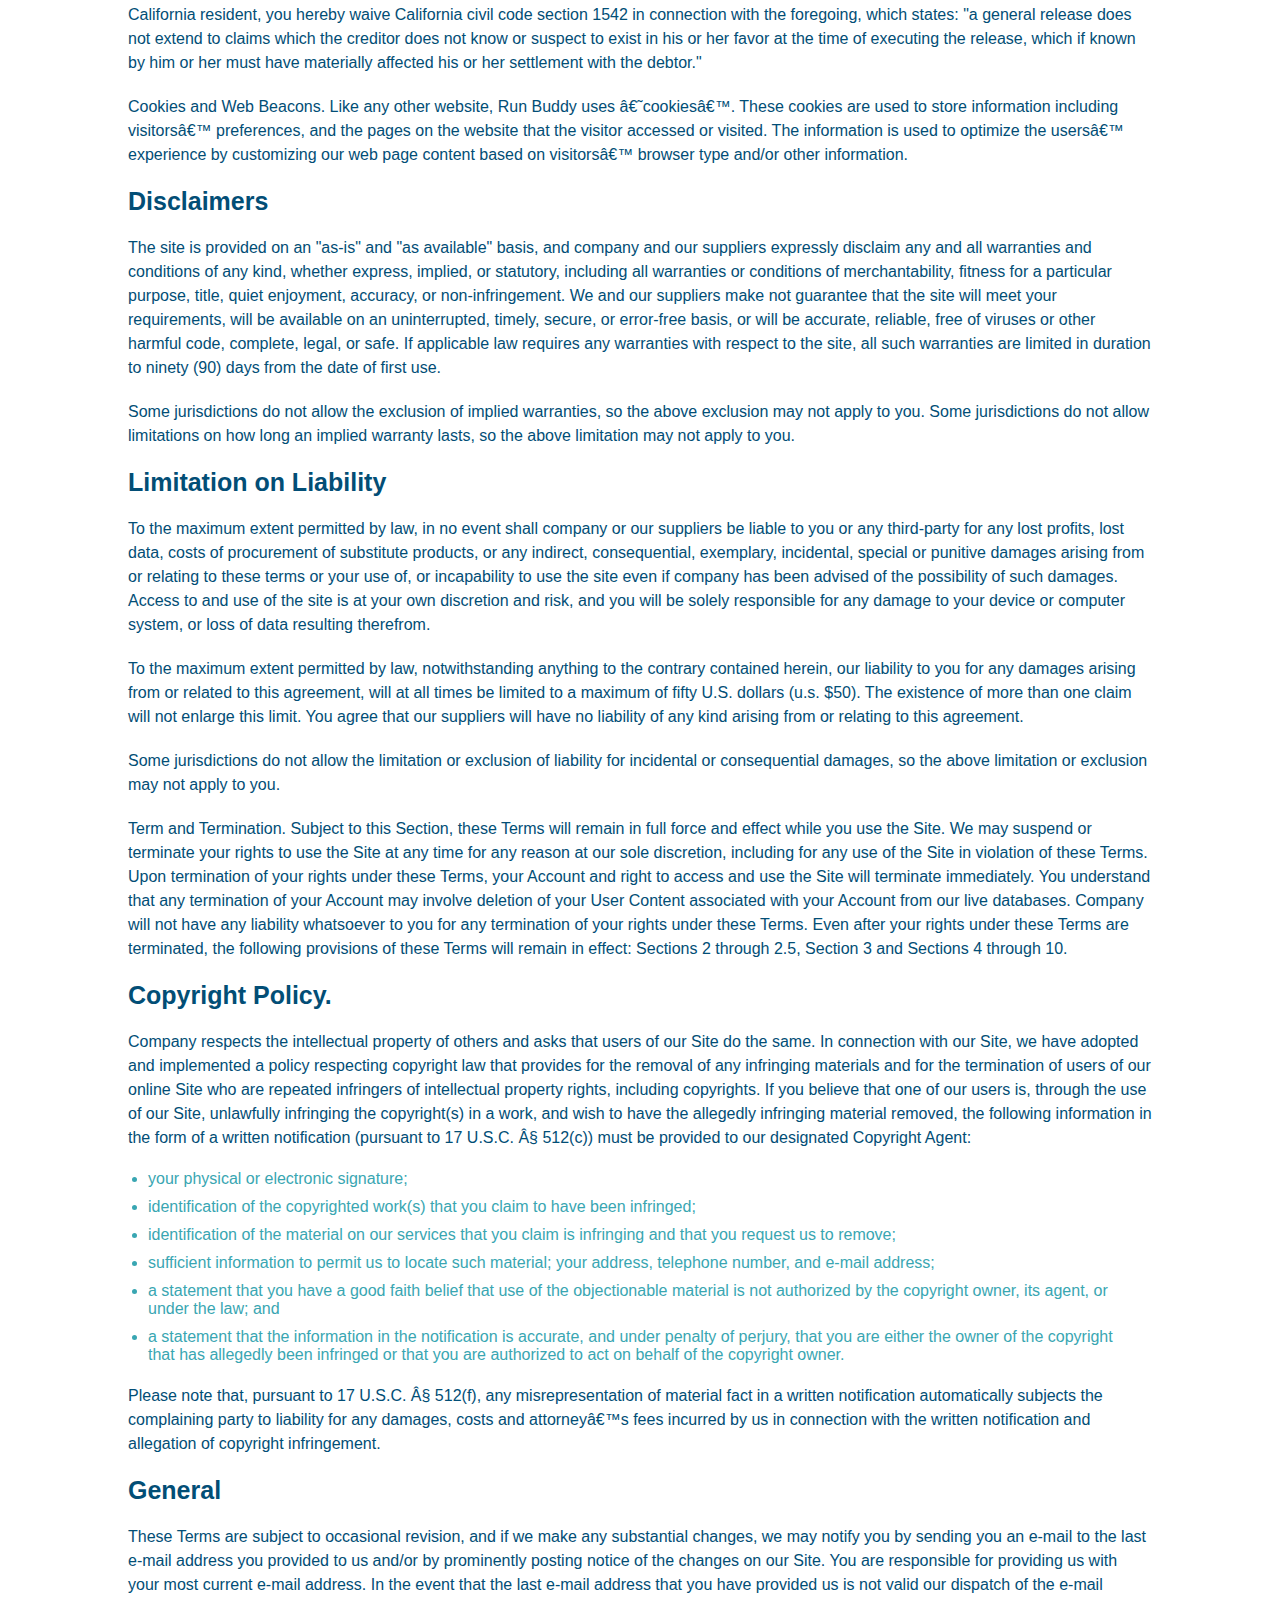
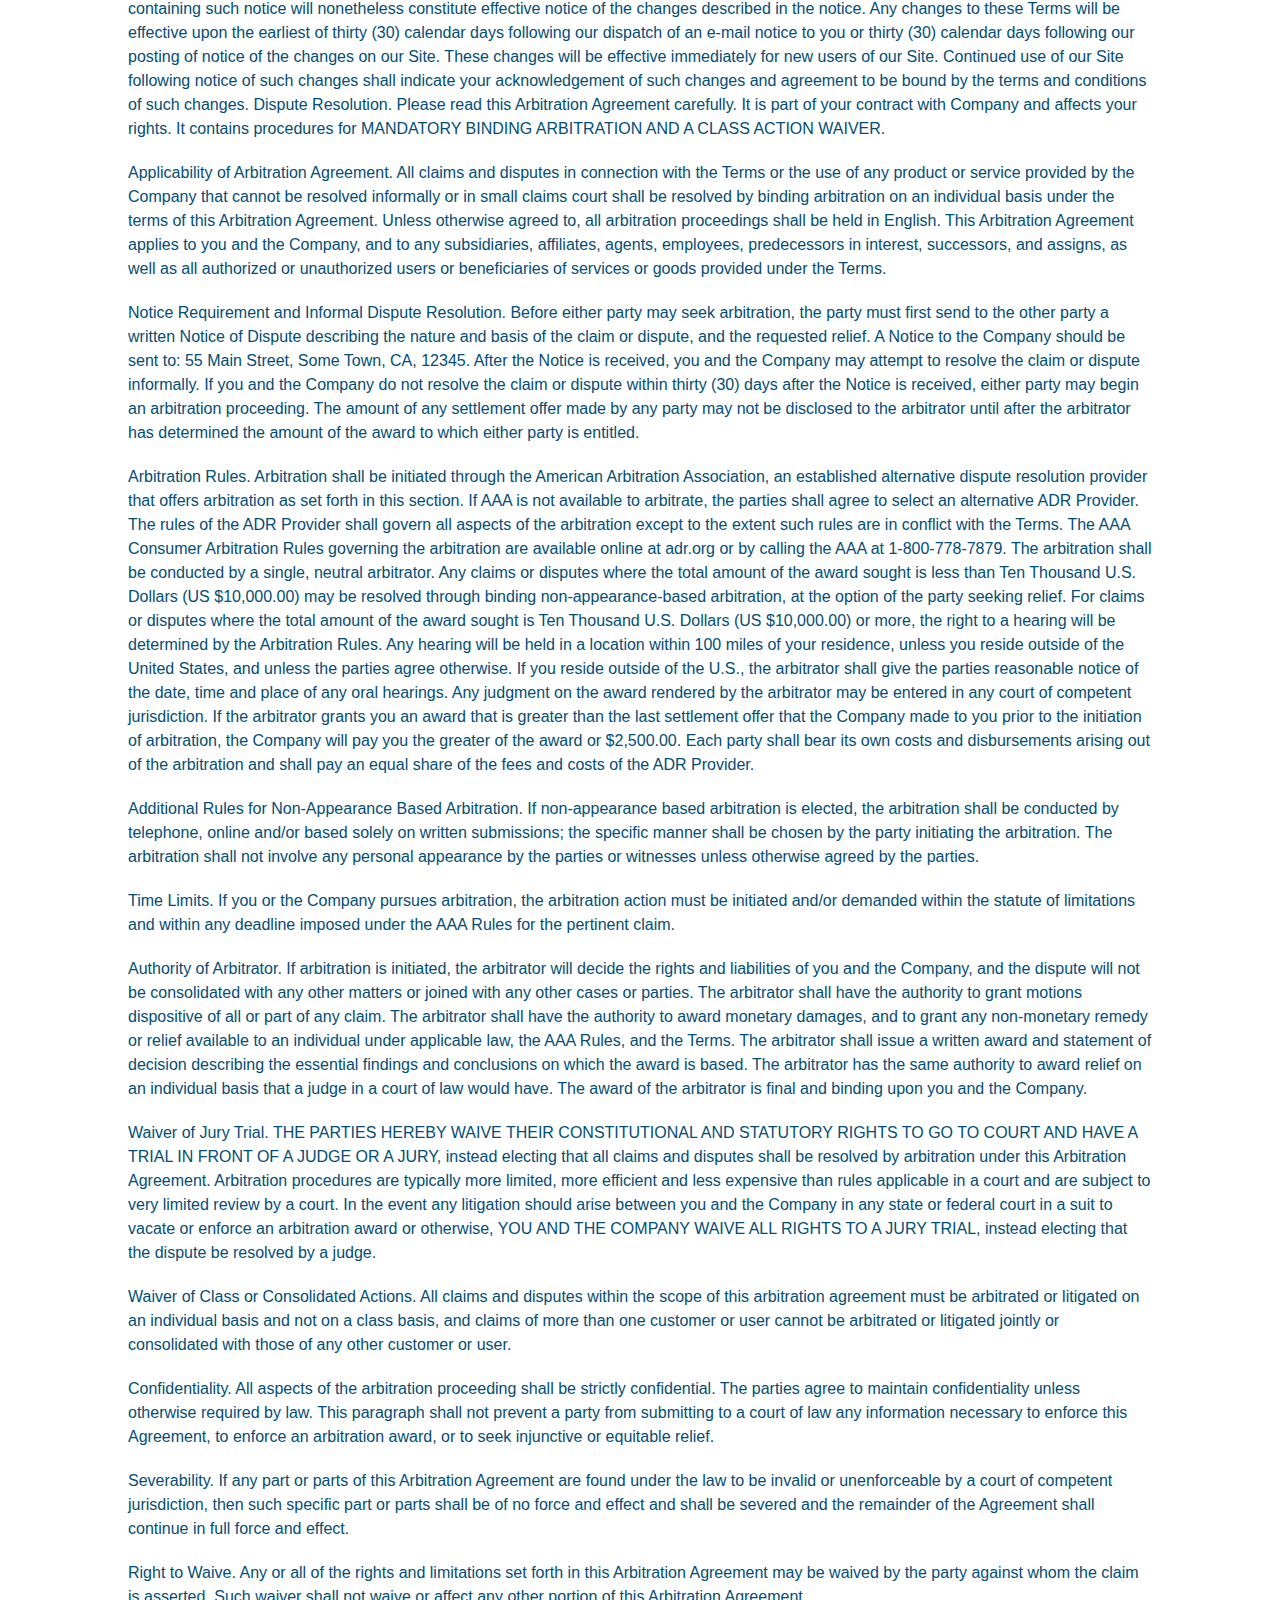
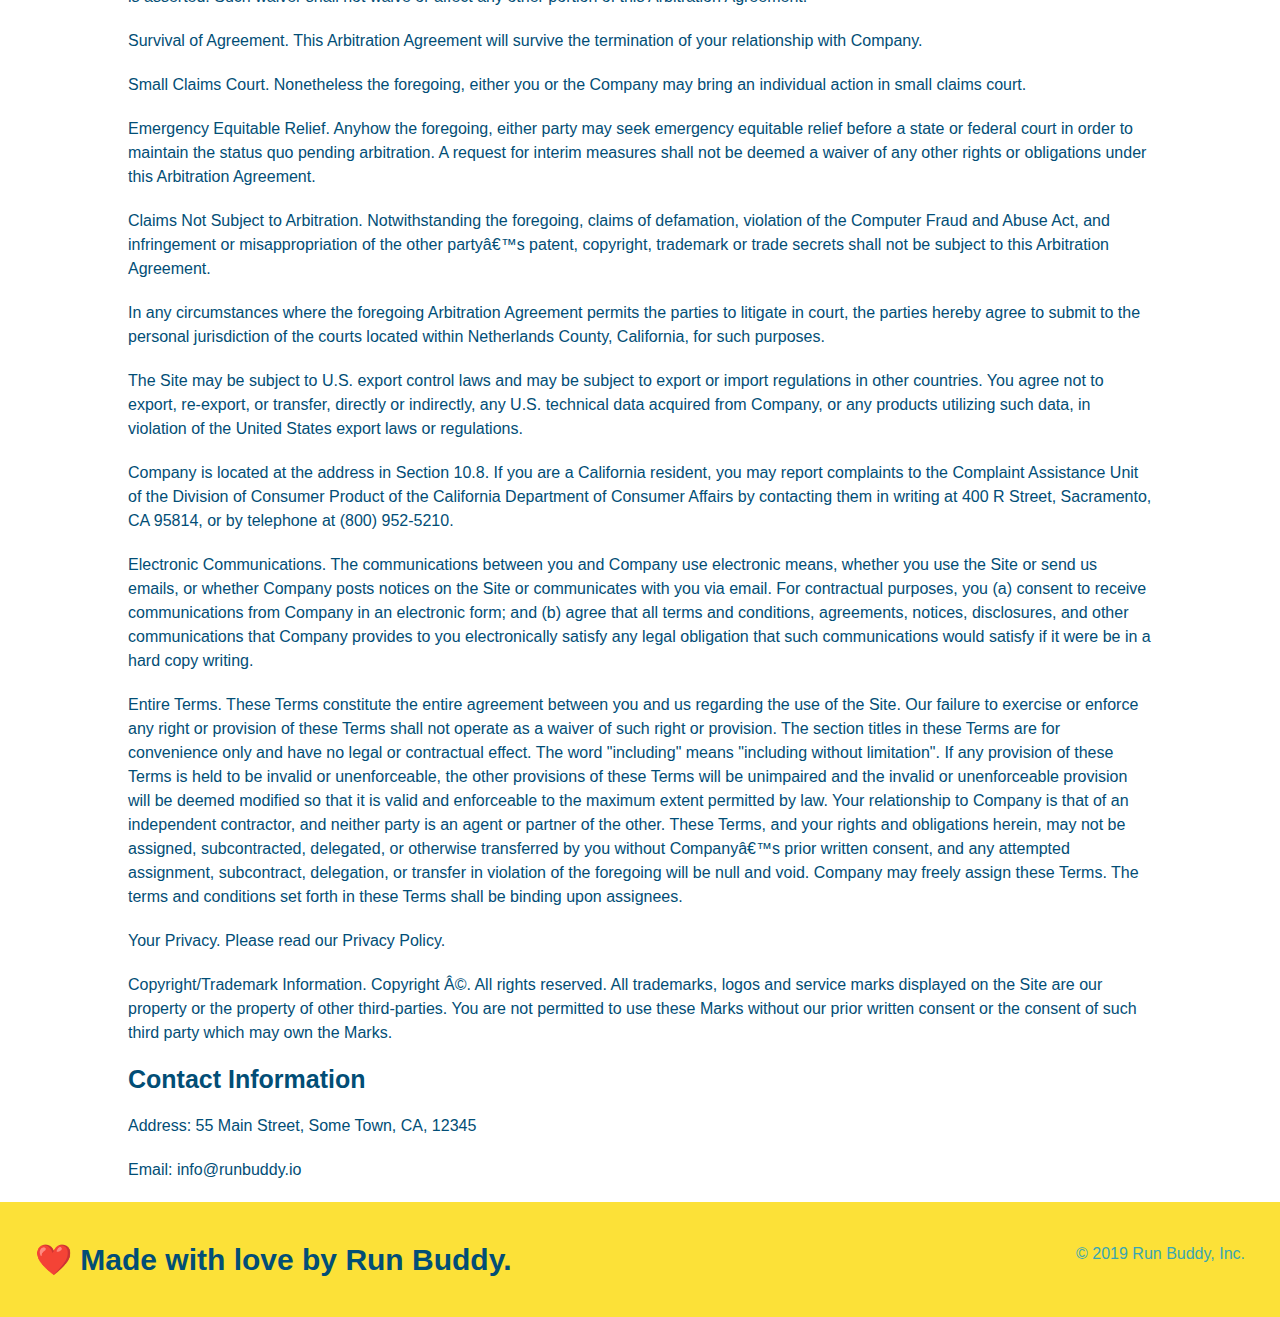
==== commit 6a43a196: "added mobile layouts" ====
--- a/privacy-policy.html
+++ b/privacy-policy.html
@@ -5,12 +5,13 @@
     <title>Privacy Policy - Run Buddy</title>
     <link rel="stylesheet" href="./assets/css/style.css" />
     <link rel="stylesheet" href="./assets/css/secondary-style.css" />
+    <meta name="viewport" content="width=device-width, initial-scale=1.0" />
   </head>
   <body>
     <!-- Header -->
     <header>
         <h1>
-            <a href="/">RUN BUDDY</a>
+            <a href="./index.html">RUN BUDDY</a>
         </h1>
         <nav>
           <ul>
--- a/assets/css/style.css
+++ b/assets/css/style.css
@@ -1,306 +1,472 @@
 * {
-    margin: 0;
-    padding: 0;
-    box-sizing: border-box;
+	margin: 0;
+	padding: 0;
+	box-sizing: border-box;
 }
 /* apply styles to <body> */
 body {
-    color: #39a6b2;
-    font-family: Helvetica, Arial, sans-serif;
+	color: #39a6b2;
+	font-family: Helvetica, Arial, sans-serif;
 }
 /* apply styles to <header> */
 header {
-    padding-top: 20px;
-    padding-bottom: 20px;
-    padding-left: 35px;
-    padding-right: 35px;
-    background-color: #39a6b2;
-  }
-  /* apply styles to header h1 */
-  header h1 {
-      font-weight: bold;
-      font-size: 36px;
-      color: #fce138;
-      margin: 0;
-      display: inline;
-  }
-  /* apply styles to header link */
-  header a {
-      text-decoration: none;
-      color: #fce138;
-  }
-  /* apply styles to header nav */
-  header nav {
-      float: right;
-      margin-top: 7px;
-      margin-bottom: 7px;
-      margin-left: 0px;
-      margin-right: 0px;
-  }
-  /* apply styles to header nav list*/
-  header nav ul li {
-      display: inline;
-  }
-  /* apply styles to header nav text */
-  header nav ul li a {
-      margin-top: 0px;
-      margin-bottom: 0px;
-      margin-left: 30px;
-      margin-right: 30px;
-      font-weight: lighter;
-      font-size: 22px;
-  }
-  /* apply styles to footer */
-  footer {
-      background: #fce138;
-      width: 100%;
-      padding-top: 40px;
-      padding-bottom: 40px;
-      padding-left: 35px;
-      padding-right: 35px;
-  }
-  /* apply styles to footer h2 */
-  footer h2 {
-      display: inline;
-      color: #024e76;
-      font-size: 30px;
-      margin: 0;
-  }
-  /* apply styles to footer div */
-  footer div {
-      float: right;
-      line-height: 1.5;
-      text-align: right;
-  }
-  /* apply styles to footer link */
-  footer a {
-      color: #024e76;
-  }
-  /* apply padding to all section elements */
-  section {
-      padding: 60px;
-  }
-  /* apply styles to hero */
-  .hero {
-      background-image: url("../images/hero-bg.jpg");
-      height: 600px;
-      background-size: cover;
-      background-position: center;
-      position: relative;
-  }
-  /* apply styles to hero-form */
-  .hero-form {
-      background-color: #fce138;
-      padding: 20px;
-      width: 500px;
-      color: #024e76;
-      border-style: solid;
-      border-width: 3px;
-      border-color: #024e76;
-      position: absolute;
-      bottom: 120px;
-      right: 140px;
-  }
-  /* apply styles to h3 */
-  h3 {
-      margin: 0px;
-      font-size: 25px;
-  }
-  /* apply styles to form body text */
-  .hero-form p {
-      margin-top: 5px;
-      margin-bottom: 15px;
-      margin-left: 0px;
-      margin-right: 0px;
-  }
-  /* apply sytles to form input boxes */
-  .form-input {
-      border: 1px solid #024e76;
-      display: block;
-      padding-top: 7px;
-      padding-bottom: 7px;
-      padding-left: 15px;
-      padding-right: 15px;
-      font-size: 16px;
-      color:#024e76;
-      width: 100%;
-      margin-bottom: 15px;
-  }
-  /*apply styles to form radio button selections */
-  .hero-form label {
-      margin-top: 0px;
-      margin-bottom: 0px;
-      margin-left: 5px;
-      margin-right: 5px;
-  }
-  /*apply styles to form submit button */
-  .hero-form button{
-      background-color: #024e76;
-      border: none;
-      padding-top: 10px;
-      padding-bottom: 10px;
-      padding-left: 20px;
-      padding-right: 20px;
-      font-size: 16px;
-      color: #fce138;
-  }
-  /* apply styles to what we do */
-  .intro {
-      text-align: center;
-  }
-  /* apply styles to what we do txt */
-  .intro p {
-      line-height: 1.7;
-      color: #39a6b2;
-      width: 80%;
-      font-size: 20px;
-      margin: 0 auto;
-  }
-  /* apply styles to what you do section */
-  .steps {
-      text-align: center;
-      background: #fce138;
-  }
-  /* apply style to body content headers */
-  .section-title {
-      font-size: 55px;
-      color: #024e76;
-      margin-bottom: 35px;
-      padding-top: 0px;
-      padding-bottom: 20px;
-      padding-left: 100px;
-      padding-right: 100px;
-      border-bottom: 3px;
-      border-bottom: solid;
-      display: inline-block;
-  }
-  /* apply style to border under content header what we do */
-  .primary-border {
-      border-color:#fce138;
-  }
-  /* apply style to border under content header what you do */
-  .secondary-border {
-      border-color: #39a6b2;
-  }
-  /* apply style to what you do section */
-  .steps div {
-      margin-bottom: 80px;
-  }
-  /* apply style to what you do icon */
-  .steps img {
-      width: 15%;
-      margin-top: 10px;
-      margin-bottom: 10px;
-      margin-left: 0px;
-      margin-right: 0px;
-  }
-  /* apply style to what you do header */
-  .steps h3 {
-      color: #024e76;
-      font-size: 46px;
-      margin-top: 10px;
-  }
-  /* apply style to what you do p txt */
-  .steps p {
-      color: #39a6b2;
-      font-size: 23px;
-  }
-  /* apply style to span used in what you do header */
-  .steps span {
-      font-size: 38px;
-  }
-  /* apply styles to trainer bio section */
-  .trainers {
-      text-align: center;
-  }
-  /* apply styles to trainer article */
-  .trainer {
-      width 900px;
-      margin-top: 0px;
-      margin-bottom: 30px;
-      margin-left: auto;
-      margin-right: auto;
-      background: #024e76;
-      color: #fce138;
-      overflow: auto;
-  }
-  /* apply styles to trainer image */
-  .trainer img {
-      width: 35%;
-      float: left;
-  }
-  /* apply styles to trainer bio */
-  .trainer-bio {
-      padding: 35px;
-      float: left;
-      width: 65%;
-  }
-  /* applys style to override text alignment */
-  .text-left {
-      text-align: left;
-  }
-  /* applys style to override text alignment */
-  .text-right {
-      text-align: right;
-  }
-  /* apply style to trainer bio text */
-  .trainer-bio h3 {
-      font-size: 32px;
-      margin-bottom: 8px;
-  }
-  /* apply style to trainer bio text */
-  .trainer-bio h4 {
-      font-weight: lighter;
-      font-size: 26px;
-      margin-bottom: 25px;
-  }
-  /* apply style to trainer bio text */
-  .trainer-bio p {
-      font-size: 17px;
-      line-height: 1.3;
-  }
-  /* apply styles to reach out section */
-  .contact {
-      text-align: center;
-      background: #024e76;
-  }
-  /* apply styles to reach out heading */
-  .contact h2 {
-      color: #fce138;
-  }
-  /* apply styles to the iframe in contact info */
-  .contact-info iframe {
-      width: 400px;
-      height: 400px;
-  }
-  /* apply styles to the contact info second column */
-  .contact-info div {
-      width: 410px;
-      display: inline-block;
-      vertical-align: top;
-      text-align: left;
-      margin-top: 30px;
-      margin-bottom: 0px;
-      margin-left: 60px;
-      margin-right: 0px;
-      color: #ffffff;
-  }
-  /* apply style contact info head text */
-  .contact-info h3 {
-    color: #fce138;
-    font-size: 32px;
-  }
-  /* apply style contact info p */
-  .contact-info p, .contact-info address {
-      margin-top: 20px;
-      margin-bottom: 20px;
-      margin-left: 0px;
-      margin-right: 0px;
-      line-height: 1.5;
-      font-size: 20px;
-      font-style: normal;
-  }
-  /* apply style contact info link */
-  .contact-info a {
-      color: #fce138;
-  }
+	padding-top: 20px;
+	padding-bottom: 20px;
+	padding-left: 35px;
+	padding-right: 35px;
+	background-color: #39a6b2;
+	display: flex;
+	justify-content: space-between;
+	flex-wrap: wrap;
+}
+/* apply styles to header h1 */
+header h1 {
+	font-weight: bold;
+	font-size: 36px;
+	color: #fce138;
+	margin: 0;
+}
+/* apply styles to header link */
+header a {
+	text-decoration: none;
+	color: #fce138;
+}
+/* apply styles to header nav */
+header nav {
+	margin-top: 7px;
+	margin-bottom: 7px;
+	margin-left: 0px;
+	margin-right: 0px;
+}
+/* apply styles to header nav list*/
+header nav ul {
+	display: flex;
+	flex-wrap: wrap;
+	justify-content: space-between;
+	align-items: center;
+	list-style: none;
+}
+/* apply styles to header nav text */
+header nav ul li a {
+	padding-top: 10px;
+	padding-bottom: 10px;
+	padding-left: 15px;
+	padding-right: 15px;
+	font-weight: lighter;
+	font-size: 1.55vw;
+}
+/* apply styles to footer */
+footer {
+	background: #fce138;
+	width: 100%;
+	padding-top: 40px;
+	padding-bottom: 40px;
+	padding-left: 35px;
+	padding-right: 35px;
+	display: flex;
+	justify-content: space-between;
+	flex-wrap: wrap;
+}
+/* apply styles to footer h2 */
+footer h2 {
+	color: #024e76;
+	font-size: 30px;
+	margin: 0;
+}
+/* apply styles to footer div */
+footer div {
+	line-height: 1.5;
+	text-align: right;
+}
+/* apply styles to footer link */
+footer a {
+	color: #024e76;
+}
+/* apply padding to all section elements */
+section {
+	padding: 60px;
+}
+/* apply styles to hero */
+.hero {
+	background-image: url("../images/hero-bg.jpg");
+	background-size: cover;
+	background-position: center;
+	display: flex;
+	justify-content: center;
+	flex-wrap: wrap;
+	align-items: flex-start;
+}
+/* apply styles to hero-form */
+.hero-form {
+	background-color: #fce138;
+	padding: 20px;
+	color: #024e76;
+	border-style: solid;
+	border-width: 3px;
+	border-color: #024e76;
+	width: 40%;
+	margin: 3.5%;
+}
+/* apply styles to h3 */
+.hero-form h3 {
+	margin: 0px;
+	font-size: 24px;
+}
+/* apply styles to form body text */
+.hero-form p {
+	margin-top: 5px;
+	margin-bottom: 15px;
+	margin-left: 0px;
+	margin-right: 0px;
+}
+/* apply sytles to form input boxes */
+.form-input {
+	border: 1px solid #024e76;
+	display: block;
+	padding-top: 7px;
+	padding-bottom: 7px;
+	padding-left: 15px;
+	padding-right: 15px;
+	font-size: 16px;
+	color: #024e76;
+	width: 100%;
+	margin-bottom: 15px;
+}
+/*apply styles to form radio button selections */
+.hero-form label {
+	margin-top: 0px;
+	margin-bottom: 0px;
+	margin-left: 5px;
+	margin-right: 5px;
+}
+/*apply styles to form submit button */
+.hero-form button {
+	background-color: #024e76;
+	border: none;
+	padding-top: 10px;
+	padding-bottom: 10px;
+	padding-left: 20px;
+	padding-right: 20px;
+	font-size: 16px;
+	color: #fce138;
+}
+/* apply styles to what we do txt */
+.intro p {
+	line-height: 1.7;
+	color: #39a6b2;
+	width: 80%;
+	font-size: 20px;
+	margin: 0 auto;
+	text-align: center;
+}
+/* apply styles to what you do section */
+.steps {
+	background: #fce138;
+}
+/* apply style to body content headers */
+.section-title {
+	font-size: 48px;
+	color: #024e76;
+	border-bottom: 3px;
+	border-bottom: solid;
+	padding-bottom: 20px;
+	text-align: center;
+	margin: 0 auto 35px auto;
+	width: 50%;
+}
+/* apply style to border under content header what we do */
+.primary-border {
+	border-color: #fce138;
+}
+/* apply style to border under content header what you do */
+.secondary-border {
+	border-color: #39a6b2;
+}
+/* apply style to what you do header */
+.step h3 {
+	color: #024e76;
+	font-size: 46px;
+	flex: 1 30%;
+}
+/* apply style to step info flex box */
+.step-info {
+	flex: 2 70%;
+	display: flex;
+	flex-wrap: wrap;
+	align-items: center;
+}
+/* apply style to steps images */
+.step-img {
+	flex: 1 12%;
+	margin-right: 20px;
+}
+/* apply max width to step images */
+.step-img img {
+	max-width: 100%;
+}
+/* apply standardization to step text */
+.step-text {
+	flex: 12;
+}
+/* apply style to what you do p txt */
+.step-text p {
+	color: #39a6b2;
+	font-size: 18px;
+}
+/* apply styles to step h4 headers */
+.step-text h4 {
+	font-size: 26px;
+	line-height: 1.5;
+	color: #024e76;
+}
+.step {
+	margin: 50px auto;
+	padding-bottom: 50px;
+	width: 80%;
+	border-bottom: 1px solid #39a6b2;
+	display: flex;
+	flex-wrap: wrap;
+	align-items: center;
+	justify-content: space-between;
+}
+/* apply styles to trainer bio section */
+.trainers {
+	width: 100%;
+	margin: 0 auto;
+	display: flex;
+	flex-wrap: wrap;
+	justify-content: space-around;
+}
+/* apply styles to trainer article */
+.trainer {
+	margin-top: 0px;
+	margin-bottom: 20px;
+	margin-left: 2px;
+	margin-right: 2px;
+	background: #024e76;
+	color: #fce138;
+	flex: 1;
+}
+/* apply styles to trainer image */
+.trainer img {
+	width: 100%;
+}
+/* apply styles to trainer bio */
+.trainer-bio {
+	padding: 25px;
+	line-height: 1.3;
+}
+/* apply style to trainer bio text */
+.trainer-bio h3 {
+	font-size: 28px;
+}
+/* apply style to trainer bio text */
+.trainer-bio h4 {
+	font-weight: lighter;
+	font-size: 22px;
+	margin-bottom: 15px;
+}
+/* apply style to trainer bio text */
+.trainer-bio p {
+	font-size: 17px;
+}
+/* apply style to flexbox for contact info */
+.contact-info {
+	display: flex;
+	justify-content: space-between;
+	flex-wrap: wrap;
+}
+.contact-info > * {
+	flex: 1;
+	margin: 15px;
+}
+/* apply styles to reach out section */
+.contact {
+	background: #024e76;
+}
+/* apply styles to reach out heading */
+.contact h2 {
+	color: #fce138;
+}
+/* apply styles to the iframe in contact info */
+.contact-info iframe {
+	height: 400px;
+}
+/* apply styles to the contact info second column */
+.contact-info div {
+	color: #ffffff;
+}
+/* apply style contact info head text */
+.contact-info h3 {
+	color: #fce138;
+	font-size: 32px;
+}
+/* apply style contact info p */
+.contact-info p,
+.contact-info address {
+	margin-top: 20px;
+	margin-bottom: 20px;
+	margin-left: 0px;
+	margin-right: 0px;
+	line-height: 1.5;
+	font-size: 16px;
+	font-style: normal;
+}
+/* apply style to contact info form */
+.contact-form input,
+.contact-form textarea {
+	border: 1px solid #024e76;
+	display: block;
+	padding: 7px 15px;
+	font-size: 16px;
+	color: #024e76;
+	width: 100%;
+	margin-bottom: 15px;
+	margin-top: 5px;
+}
+/* apply style to contact info button */
+.contact-form button {
+	width: 100%;
+	border: none;
+	background: #fce138;
+	color: #024e76;
+	text-align: center;
+	padding: 15px 0;
+	font-size: 16px;
+}
+/* apply style contact info link */
+.contact-info a {
+	color: #fce138;
+}
+/* apply style to hero cta text */
+.hero-cta {
+	width: 35%;
+	text-align: right;
+	margin: 3.5%;
+	color: #ffffff;
+	font-size: 18px;
+	line-height: 1.2;
+}
+/* apply style to hero H2 */
+.hero-cta h2 {
+	font-style: italic;
+	font-size: 55px;
+	color: #fce138;
+}
+/* applys style to override text alignment */
+.text-left {
+	text-align: left;
+}
+/* applys style to override text alignment */
+.text-right {
+	text-align: right;
+}
+.flex-row {
+	display: flex;
+}
+
+/* MEDIA QUERY FOR SMALLER DESKTOP SCREENS AND SMALLER */
+@media screen and (max-width: 980px) {
+	header {
+		padding-bottom: 0;
+		justify-content: center;
+	}
+
+	header h1 {
+		width: 100%;
+		text-align: center;
+	}
+
+	header nav ul {
+		margin-top: 20px;
+		width: 100%;
+		justify-content: center;
+	}
+
+	header nav ul li a {
+		font-size: 20px;
+	}
+
+	footer h2,
+	footer div {
+		text-align: center;
+		width: 100%;
+	}
+	.hero-cta,
+	.hero-form {
+		width: 100%;
+	}
+
+	.hero-cta {
+		text-align: center;
+	}
+	.section-title {
+		width: 80%;
+	}
+
+	.trainer {
+		flex: 0 70%;
+	}
+
+	.contact-info iframe {
+		flex: 1 100%;
+	}
+}
+
+/* MEDIA QUERY FOR TABLETS AND SMALLER */
+@media screen and (max-width: 768px) {
+	section {
+		padding: 30px 15px;
+	}
+	.step h3 {
+		flex: 1 100%;
+		text-align: center;
+	}
+
+	.step-info {
+		flex: 2 100%;
+		text-align: center;
+		justify-content: center;
+	}
+
+	.step-img {
+		flex: 0 32%;
+		margin-right: 0;
+		margin-top: 15px;
+		margin-bottom: 15px;
+	}
+
+	.step-text {
+		flex: 100%;
+	}
+}
+
+/* MEDIA QUERY FOR MOBILE PHONES AND SMALLER */
+@media screen and (max-width: 575px) {
+	.hero-form button {
+		width: 100%;
+	}
+
+	.section-title {
+		width: 95%;
+	}
+
+	.intro p {
+		width: 100%;
+	}
+
+	.trainer {
+		flex: 0 100%;
+	}
+
+	.contact-info {
+		text-align: center;
+	}
+
+	.contact-info > * {
+		flex: 0 100%;
+	}
+	.contact-form {
+		order: 3;
+	}
+}
